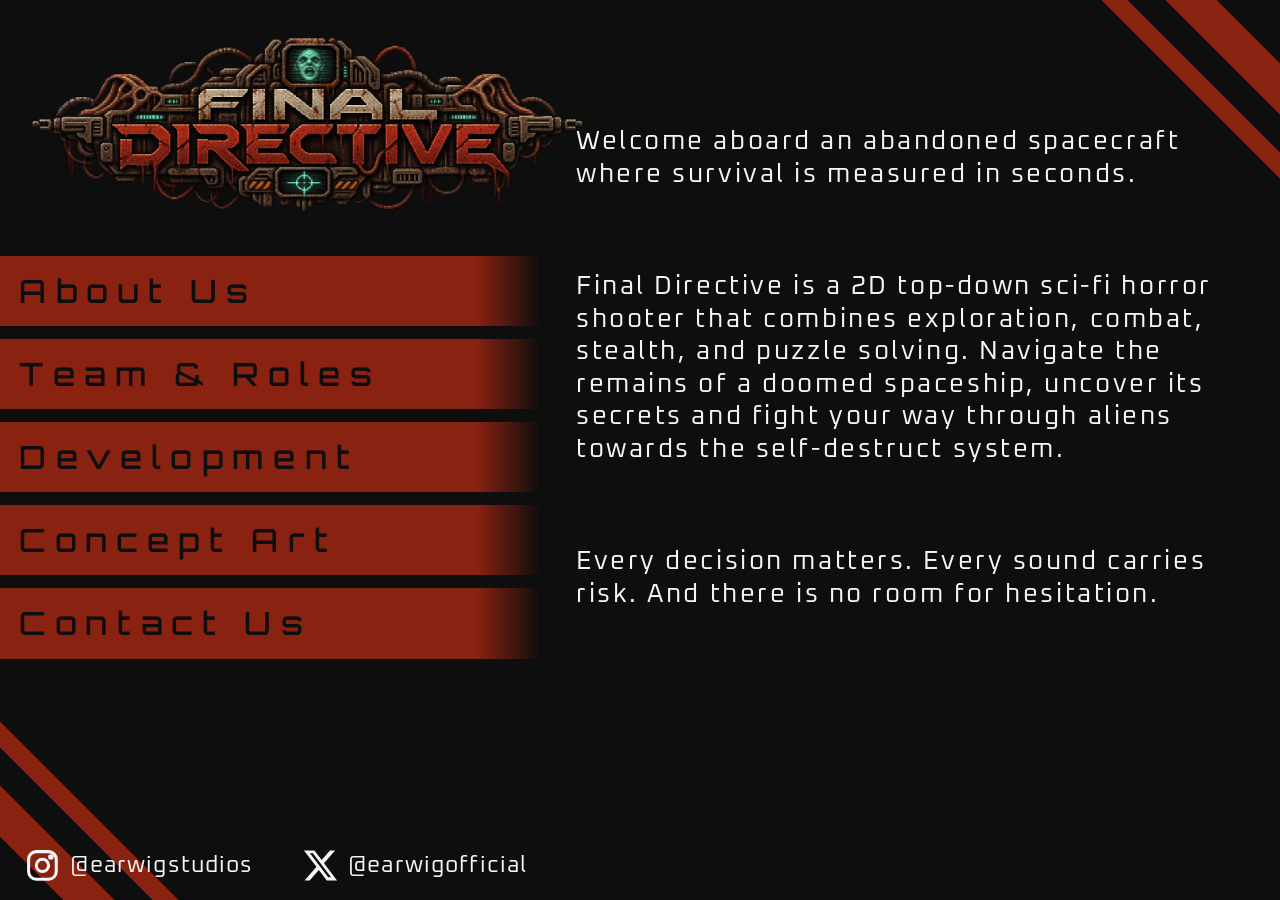
==== index.html @ ac799799 "Add files via upload" ====
<!DOCTYPE html>
<html lang="en">
<head>
    <meta charset="UTF-8">
    <meta name="viewport" content="width=device-width, initial-scale=1.0">
    <title>Final Directive | Portfolio</title>

    <link rel="preconnect" href="https://fonts.googleapis.com">
    <link rel="preconnect" href="https://fonts.gstatic.com" crossorigin>
    <link href="https://fonts.googleapis.com/css2?family=Orbitron:wght@500;700&family=Oxanium:wght@400;500&display=swap" rel="stylesheet">
    <link rel="stylesheet" href="css/styles.css">
</head>
<body>

    <div class="page">

        <aside class="sidebar">
            <img id="logo" src="img/final_directive_logo_transparent.png" alt="Final Directive logo">

            <nav class="nav-links" aria-label="Main navigation">
                <a href="aboutus.html">About Us</a>
                <a href="team&roles.html">Team &amp; Roles</a>
                <a href="development.html">Development</a>
                <a href="conceptart.html">Concept Art</a>
                <a href="contactus.html">Contact Us</a>
            </nav>

            <div class="socials">
                <a href="https://www.instagram.com/earwigstudios" target="_blank" rel="noopener">
                    <svg viewBox="0 0 24 24" fill="none" stroke="currentColor" stroke-width="2" stroke-linecap="round" stroke-linejoin="round" aria-hidden="true">
                        <rect x="3" y="3" width="18" height="18" rx="5"></rect>
                        <circle cx="12" cy="12" r="4"></circle>
                        <circle cx="17.5" cy="6.5" r="0.8" fill="currentColor"></circle>
                    </svg>
                    <span>@earwigstudios</span>
                </a>
                <a href="https://x.com/earwigofficial" target="_blank" rel="noopener">
                    <svg viewBox="0 0 24 24" fill="currentColor" aria-hidden="true">
                        <path d="M18.244 2.25h3.308l-7.227 8.26 8.502 11.24H16.17l-5.214-6.817L4.99 21.75H1.68l7.73-8.835L1.254 2.25H8.08l4.713 6.231zm-1.161 17.52h1.833L7.084 4.126H5.117z"></path>
                    </svg>
                    <span>@earwigofficial</span>
                </a>
            </div>
        </aside>

        <main class="main-content index-content">
            <p>Welcome aboard an abandoned spacecraft where survival is measured in seconds.</p>
            <p>Final Directive is a 2D top-down sci-fi horror shooter that combines exploration, combat, stealth, and puzzle solving. Navigate the remains of a doomed spaceship, uncover its secrets and fight your way through aliens towards the self-destruct system.</p>
            <p>Every decision matters. Every sound carries risk. And there is no room for hesitation.</p>
        </main>

    </div>

</body>
</html>
---- css/styles.css ----
:root {
    --bg: #0e0e0e;
    --text: whitesmoke;
    --bar: #8a2211;
    --bar-hover: #a82d18;
    --bar-text: #0e0e0e;
    --font-heading: 'Orbitron', 'Segoe UI', sans-serif;
    --font-body: 'Oxanium', 'Segoe UI', sans-serif;
}

*, *::before, *::after {
    margin: 0;
    padding: 0;
    box-sizing: border-box;
}

body {
    background-color: var(--bg);
    color: var(--text);
    font-family: var(--font-body);
    min-height: 100vh;
}

:root {
    --stripe-unit: 1vmin;
    --stripe-start: calc(var(--stripe-unit) * 5);     /* empty space in the very corner */
    --stripe-near: calc(var(--stripe-unit) * 4);    /* thicker line (nearest the corner) */
    --stripe-space: calc(var(--stripe-unit) * 3);     /* gap between the two lines */
    --stripe-far: calc(var(--stripe-unit) * 2);     /* thinner line (further from the corner) */

    --stripe-1: var(--stripe-start);
    --stripe-2: calc(var(--stripe-1) + var(--stripe-near));
    --stripe-3: calc(var(--stripe-2) + var(--stripe-space));
    --stripe-4: calc(var(--stripe-3) + var(--stripe-far));
}

body::before,
body::after {
    content: "";
    position: fixed;
    width: calc(var(--stripe-4) * 1.5);
    height: calc(var(--stripe-4) * 1.5);
    pointer-events: none;
    z-index: 0;
}

body::before {
    top: 0;
    right: 0;
    background: linear-gradient(225deg,
        transparent var(--stripe-1),
        var(--bar) var(--stripe-1) var(--stripe-2),
        transparent var(--stripe-2) var(--stripe-3),
        var(--bar) var(--stripe-3) var(--stripe-4),
        transparent var(--stripe-4));
}

body::after {
    bottom: 0;
    left: 0;
    background: linear-gradient(45deg,
        transparent var(--stripe-1),
        var(--bar) var(--stripe-1) var(--stripe-2),
        transparent var(--stripe-2) var(--stripe-3),
        var(--bar) var(--stripe-3) var(--stripe-4),
        transparent var(--stripe-4));
}

.page {
    position: relative;
    z-index: 1;
}

.sidebar {
    display: contents;
}

#logo {
    display: block;
    width: 100%;
    height: auto;
    object-fit: contain;
    object-position: left top;
}

.nav-links {
    display: flex;
    flex-direction: column;
}

.nav-links a {
    display: block;
    padding: 0.5em 1.2rem;
    background: var(--bar);
    color: var(--bar-text);
    font-family: var(--font-heading);
    font-weight: 500;
    font-size: clamp(1rem, min(2.5vw, 4.2vh), 3.2rem);
    letter-spacing: 0.3em;
    line-height: 1.2;
    text-decoration: none;
    white-space: nowrap;
    -webkit-mask-image: linear-gradient(to right, #000 88%, transparent 100%);
    mask-image: linear-gradient(to right, #000 88%, transparent 100%);
    transition: background 0.2s, padding-left 0.2s;
}

.nav-links a:hover,
.nav-links a:focus-visible {
    background: var(--bar-hover);
    padding-left: 2.2rem;
    outline: none;
}

.socials {
    display: flex;
    flex-wrap: wrap;
    gap: 1rem 3rem;
    padding: 0 1.5rem;
}

.socials a {
    display: inline-flex;
    align-items: center;
    gap: 0.6rem;
    color: var(--text);
    text-decoration: none;
    font-size: clamp(1rem, min(1.8vw, 3vh), 2.2rem);
    letter-spacing: 0.05em;
    transition: color 0.2s;
}

.socials a:hover {
    color: var(--bar-hover);
}

.socials svg {
    width: 1.6em;
    height: 1.6em;
    flex-shrink: 0;
}

.main-content p {
    font-size: clamp(1rem, min(2vw, 4vh), 2.6rem);
    line-height: 1.27;
    letter-spacing: 0.1em;
    margin-bottom: 1.3em;
}

.main-content p:last-child {
    margin-bottom: 0;
}

.return-home {
    display: inline-block;
    color: var(--text);
    font-family: var(--font-heading);
    font-size: 1rem;
    letter-spacing: 0.15em;
    text-decoration: none;
    margin-top: 2rem;
    transition: color 0.2s;
}

.return-home:hover {
    color: var(--bar-hover);
}


@media (min-width: 901px) {
    .page {
        display: grid;
        grid-template-columns: 48% 1fr;
        grid-template-rows: auto auto 1fr;
        height: 100vh;
        overflow: hidden;
    }

    #logo {
        grid-column: 1;
        grid-row: 1;
        max-height: 32vh;
        margin-top: 0.5rem;
    }

    .nav-links {
        grid-column: 1;
        grid-row: 2;
        margin-top: 4vh;
        width: 88%;
        gap: min(1vw, 1.6vh);
    }

    .socials {
        grid-column: 1;
        grid-row: 3;
        align-self: end;
        padding: 0 1.5rem 1rem;
    }

    .main-content {
        grid-column: 2;
        grid-row: 1 / -1;
        height: 100vh;
        display: flex;
        flex-direction: column;
        justify-content: space-between; 
        gap: 1.5rem;
        padding: 14vh 4vw 4vh 0;
        margin-left: -3vw;
        overflow-y: auto;     
    }

    .main-content.index-content {
        justify-content: flex-start !important; 
        gap: 5rem !important;   
        height: auto !important;
        max-height: 100vh;
    }

    .main-content p {
        margin: 0;
    }

    .main-content p:last-child {
        margin-bottom: -0.3em;
    }
}

    #logo {
        grid-column: 1;
        grid-row: 1;
        max-height: 32vh;
        margin-top: 0.5rem;
    }

    .nav-links {
        grid-column: 1;
        grid-row: 2;
        margin-top: 4vh;
        width: 88%;
        gap: min(1vw, 1.6vh);
    }

    .socials {
        grid-column: 1;
        grid-row: 3;
        align-self: end;
        padding: 0 1.5rem 1rem;
    }

    .main-content {
        grid-column: 2;
        grid-row: 1 / -1;
        height: 100vh;
        display: flex;
        flex-direction: column;
        justify-content: space-between; 
        gap: 1.5rem;
        padding: 14vh 4vw 4vh 0;
        margin-left: -3vw;
        overflow-y: auto;     
    }

    body.index-page .main-content {
        justify-content: flex-start; 
        gap: 1.5rem; 
        padding-top: 16vh; 
        height: auto;        
        max-height: 100vh;
    }

    .main-content p {
        margin: 0;
    }

    .main-content p:last-child {
        margin-bottom: -0.3em;
    }



@media (max-width: 900px) {
    :root {
        --stripe-unit: 2vmin;
        --stripe-start: calc(var(--stripe-unit) * 2.5);
        --stripe-space: calc(var(--stripe-unit) * 1.5);
    }

    body {
        position: relative;
    }

    body::before,
    body::after {
        position: absolute;
    }

    .page {
        display: flex;
        flex-direction: column;
        gap: 1.5rem;
        padding-top: 1.5rem;
    }

    #logo {
        width: 90%;
        max-width: 500px;
        margin: 0 auto;
    }

    .nav-links {
        width: 94%;
        gap: 0.7rem;
    }

    .nav-links a {
        font-size: clamp(1.1rem, 5vw, 1.8rem);
        letter-spacing: 0.22em;
    }

    .socials {
        justify-content: center;
    }

    .main-content {
        padding: 1rem 1.5rem 3rem;
    }

    .main-content p {
        font-size: 1.1rem;
        letter-spacing: 0.06em;
    }
}
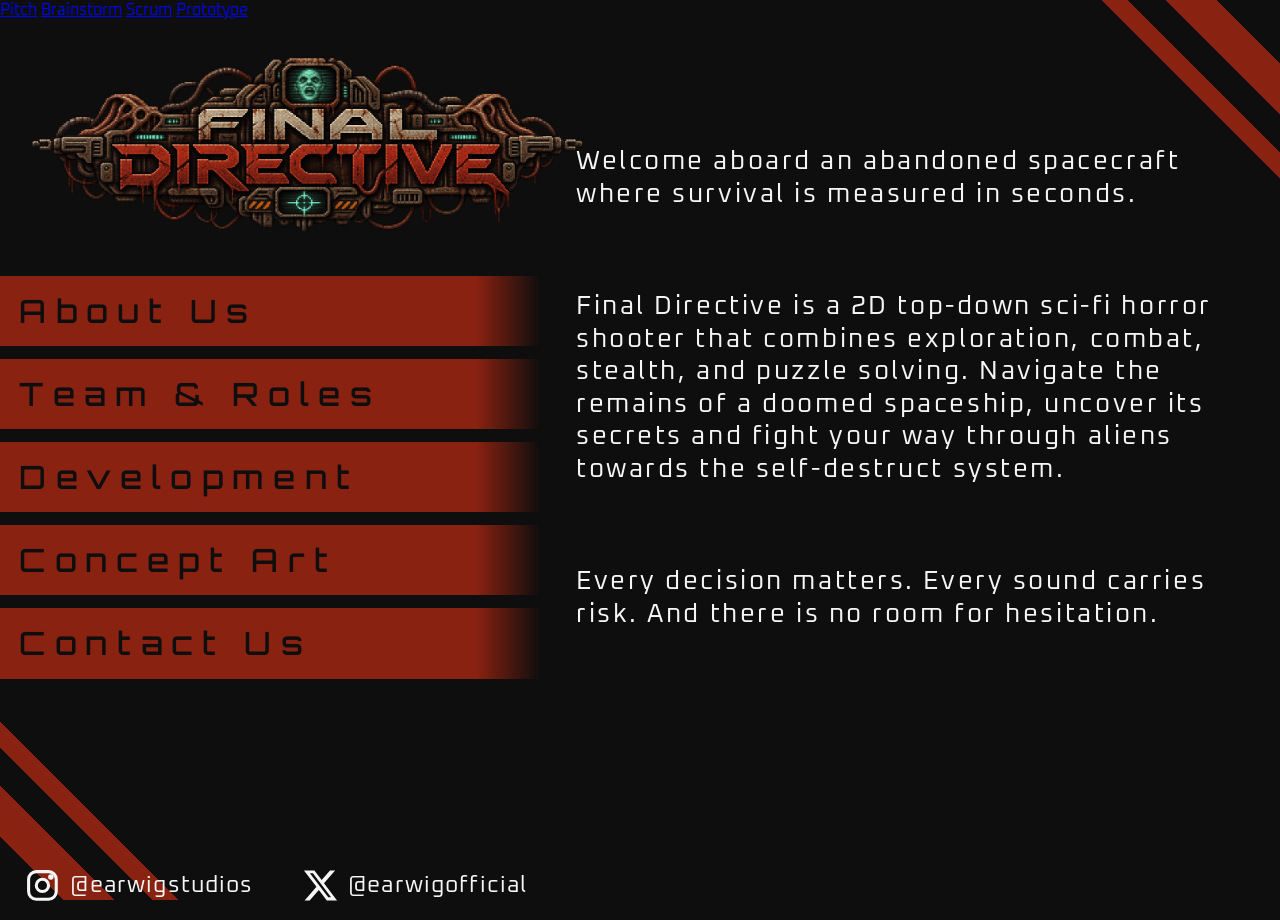
==== commit 4f9ca73e: "Update index.html" ====
--- a/index.html
+++ b/index.html
@@ -11,7 +11,12 @@
     <link rel="stylesheet" href="css/styles.css">
 </head>
 <body>
-
+<nav class="top-links" aria-label="Project stages">
+    <a href="pitch.html">Pitch</a>
+    <a href="brainstorm.html">Brainstorm</a>
+    <a href="scrum.html">Scrum</a>
+    <a href="prototype.html">Prototype</a>
+</nav>
     <div class="page">
 
         <aside class="sidebar">
@@ -19,7 +24,7 @@
 
             <nav class="nav-links" aria-label="Main navigation">
                 <a href="aboutus.html">About Us</a>
-                <a href="team&roles.html">Team &amp; Roles</a>
+                <a href="teamandroles.html">Team &amp; Roles</a>
                 <a href="development.html">Development</a>
                 <a href="conceptart.html">Concept Art</a>
                 <a href="contactus.html">Contact Us</a>
